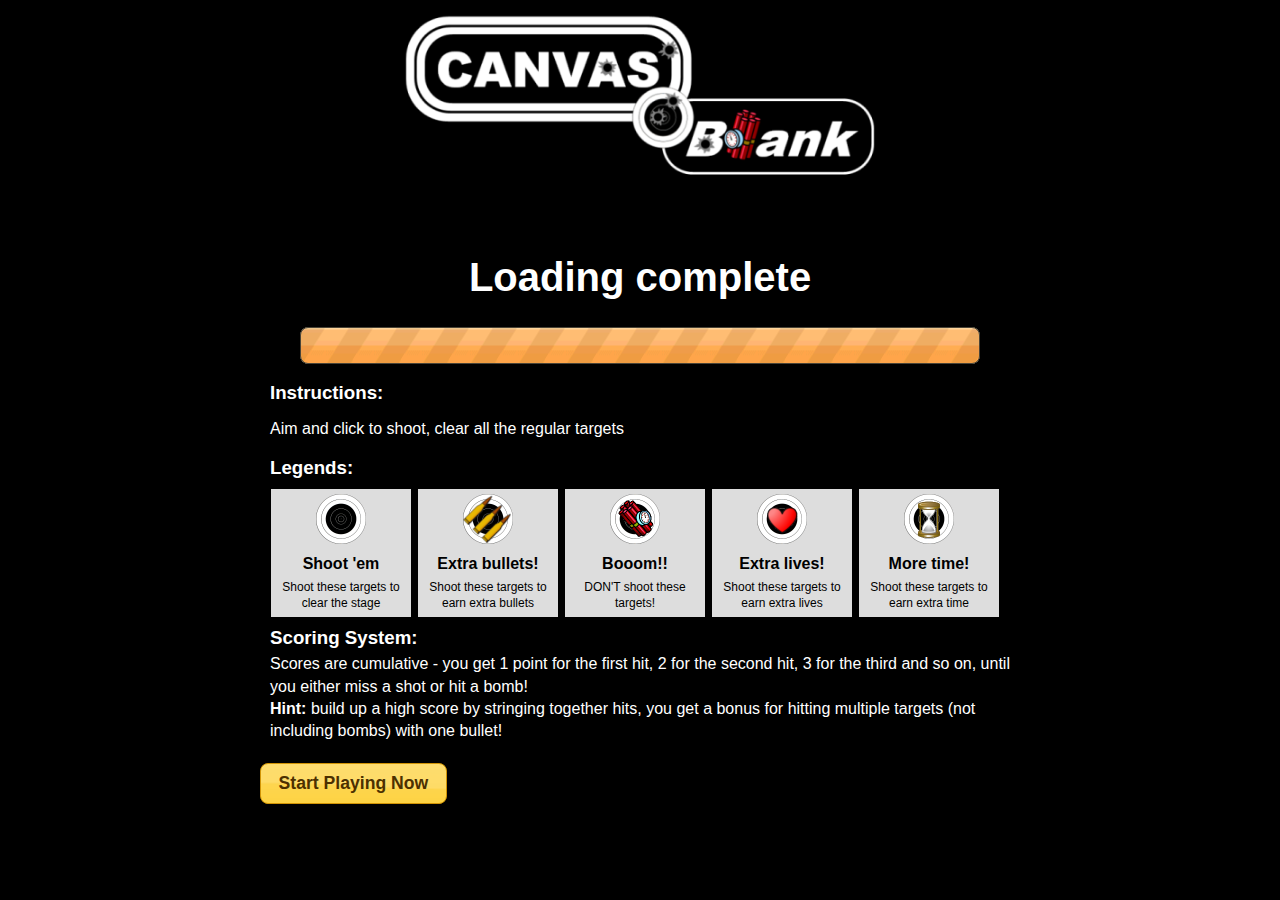
==== canvas_blank.html @ d2c074b4 "initial commit" ====
<!DOCTYPE html>
<html lang="en">
<head>
	<title>Canvas Blank!</title>
	
	<link type="text/css" rel="stylesheet" href="css/main.css"/>
    <link type="text/css" rel="Stylesheet" href="css/sunny/jquery-ui-1.8.9.custom.css" />
	<link rel="shortcut icon" href="favicon.ico"/>
	
	<script type="text/javascript" src="js/jquery/jquery-1.4.4.min.js"></script>
	<script type="text/javascript" src="js/jquery/jquery-ui-1.8.9.custom.min.js"></script>
	<script type="text/javascript" src="js/modernizr/modernizr-1.6.min.js"></script>
	<script type="text/javascript" src="js/mootools/mootools-core-compressed-1.3.js"></script>
	<script type="text/javascript" src="js/mootools/mootools-more-compressed-1.3.js"></script>

    <style type="text/css">
        /* animate the progress bar */
        .ui-progressbar-value  
        {
	        background-image: url(images/pbar-ani.gif);
	        -moz-background-size: 48px 100%;
	        background-size: 48px 100%;
        }
    </style>

	<script type="text/javascript">
        var statusBackground = "images/status_background.jpg",
            canvasBackground = "images/canvas_background.jpg";
        var globalVarsScript = "js/game/game.globalvars.js",
            classesScript = "js/game/game.classes.js",
            engineScript = "js/game/game.engine.js";
        var overallProgress = 0;

        // Loads the specified javascript file, once the script is loaded increment the overall progress by the 
        // specified amount and update the supplied progress bar
        function loadScript(progressbar, script, perc) {
            // load the game specific scripts
            new Asset.javascript(script, {
                events: {
                    load: function () {
                        overallProgress += perc;
                        progressbar.progressbar("option", "value", overallProgress);
                    }
                }
            });
        }

        // Loads the specified array of images, upon loading each image increment the overall progress by the
        // specified amount and update the supplied progress bar
        function loadImages(progressbar, images, perc) {
            new Asset.images(images, {
                    onProgress: function (counter, index) {
                        overallProgress += perc;
                        progressbar.progressbar("option", "value", overallProgress);
                    }
                });
        }

        $(document).ready(function () {
            // display a warning message if canvas is not supported
            if (!Modernizr.canvas) {
                $("#message").html("<p><b>WARNING</b>: Your browser does not support HTML5's canvas feature, you won't be able to see the drawings below</p>");
                $("article").hide();
            } else {
                // initialize the progress bar
                var progressbar = $("#progressbar");
                progressbar.progressbar({ value: overallProgress });

                // load the scripts and background images
                loadScript(progressbar, globalVarsScript, 20);
                loadScript(progressbar, classesScript, 20);
                loadScript(progressbar, engineScript, 20);
                loadImages(progressbar, [canvasBackground, statusBackground], 20);

                // check every 100 milliseconds if the overall progress is 100%
                var loadInterval = setInterval(function () {
                    if (overallProgress >= 100) {
                        clearInterval(loadInterval);

                        $("#splash > p > span").html("Loading complete");

                        $("#btnStart").button().show().click(function () {
                            $("#splash").hide();
                            $("canvas").removeClass("hide").addClass("block");

                            initialize();
                            start();
                        });
                    }
                }, 100);
            }
        });
	</script>

	<script type="text/javascript">

		var _gaq = _gaq || [];
		_gaq.push(['_setAccount', 'UA-12216268-1']);
		_gaq.push(['_setDomainName', '.theburningmonk.com']);
		_gaq.push(['_trackPageview']);

		(function () {
			var ga = document.createElement('script'); ga.type = 'text/javascript'; ga.async = true;
			ga.src = ('https:' == document.location.protocol ? 'https://ssl' : 'http://www') + '.google-analytics.com/ga.js';
			var s = document.getElementsByTagName('script')[0]; s.parentNode.insertBefore(ga, s);
		})();

	</script>
</head>
<body>
	<div id="wrapper">
		<img id="logo" src="images/logo.png"/>        
		<span id="message"></span>        

        <div class="hide">
            <img id="bullet" src="images/bullet.png"/>
			<img id="infinity" src="images/infinity.png"/>
			<img id="life" src="images/life.png"/>
            <img id="scope" src="images/scope.png" width="50" height="50"/>
        </div>

        <div id="splash">
            <p><span>Loading...</span></p>
            <div id="progressbar"></div>

            <div id="help" title="Help">
            	<h3>Instructions:</h3>
            	<p>Aim and click to shoot, clear all the regular targets</p>
				
                <section id="legends">
                    <h3>Legends:</h3>
                    <dl class="gallery">
                        <dt><img id="target" src="images/target.png" height="50"/></dt>
                        <dt>Shoot 'em</dt>
                        <dd>Shoot these targets to clear the stage</dd>
                    </dl>
                    <dl class="gallery">
                        <dt><img id="bullet_target" src="images/bullet_target.png" height="50"/></dt>
                        <dt>Extra bullets!</dt>
                        <dd>Shoot these targets to earn extra bullets</dd>
                    </dl>
                    <dl class="gallery">
                        <dt><img id="bomb_target" src="images/bomb_target.png" height="50"/></dt>
                        <dt>Booom!!</dt>
                        <dd>DON'T shoot these targets!</dd>
                    </dl>
                    <dl class="gallery">
                        <dt><img id="life_target" src="images/life_target.png" height="50"/></dt>
                        <dt>Extra lives!</dt>
                        <dd>Shoot these targets to earn extra lives</dd>
                    </dl>
                    <dl class="gallery">
                        <dt><img id="time_target" src="images/time_target.png" height="50"/></dt>
                        <dt>More time!</dt>
                        <dd>Shoot these targets to earn extra time</dd>
                    </dl>
                </section>

                <section id="scoreHelp" width="100%">
                    <h3>Scoring System:</h3>
                    <p>Scores are cumulative - you get 1 point for the first hit, 2 for the second hit, 3 for the third and so on, until you either miss a shot or hit a bomb!</p>
                    <p><b>Hint:</b> build up a high score by stringing together hits, you get a bonus for hitting multiple targets (not including bombs) with one bullet!</p>
                </section>
            </div>

            <a id="btnStart" href="#" class="hide">Start Playing Now</a>
        </div>

        <div id="congrat" class="hide" title="Congratulations">
            <p>You have completed all the stages, your score is <span id="score"></span>!</p>
        </div>        

        <article id="gameArticle">
            <section>
                <canvas id="status" width="800" height="100" class="hide"/>
            </section>
            <section>
                <canvas id="canvas" width="800" height="600" class="hide"
				        onSelectStart="this.style.cursor='url(cursors/blank.cur), crosshair'; return false;"/>                
            </section>
        </article>

        <a id="btnHelp" href="#" class="hide">Help</a>
	</div>
</body>
</html>
---- css/main.css ----
body 	
{
    font: normal 16px/20px "Helvetica Neue", Helvetica, sans-serif;
    background: #000;
    margin: 10px 50px;
}

aside
{
    font-size: small;
}

.hide
{
    display: none;
}

.block 
{
	display: block;
}

#wrapper
{
	width: 800px;
    margin: 0px auto;
}

#logo
{
	width: 60%;
	margin: 0 20%;
}

h3
{
    margin-bottom: 5px;
}

#gameArticle
{
}

#gameArticle > section > canvas
{
	padding: 0;
	margin: 0;
}

#status
{
	clear: both;
	background: url(../images/status_background.jpg);
}
	
#canvas
{
	cursor: url(../cursors/blank.cur), crosshair;
	background: url(../images/canvas_background.jpg);
}

#splash
{
	background: black;
	padding: 40px 20px;
	color: white;
}

#progressbar
{
	margin: 0px 40px 0px 40px;
}

#splash > p
{
	text-align: center;
	font-size: 40px;
	font-weight: bold;
}

#btnStart
{	
	margin: 20px 0px;
}

#btnHelp
{	
	padding: 0px;
	margin: 10px 0px;
	width: 100px;
}

#help
{
	padding: 0px 5px 0px 10px;
	margin: 0;
	position: relative;
}

#legends dl
{
	border: 1px solid #000;
	background-color: #ddd;
	width: 140px;
	text-align: center;
	padding: 5px 0px 5px 0px;
	margin: 5px 5px 10px 0px;
	float: left;
	color: black;
}

#legends dl dt
{
	font-weight: bold;
	margin-bottom: 5px;
}

#legends dl dt img
{
	width: 50px;
	height: 50px;
}

#legends dl dd
{
	margin: 0;
	padding: 0;
	font-size: 12px;
	line-height: 1.4em;
}

#scoreHelp
{
	clear: both;
}

#scoreHelp p
{
	margin: 0;
	line-height: 1.4em;
}
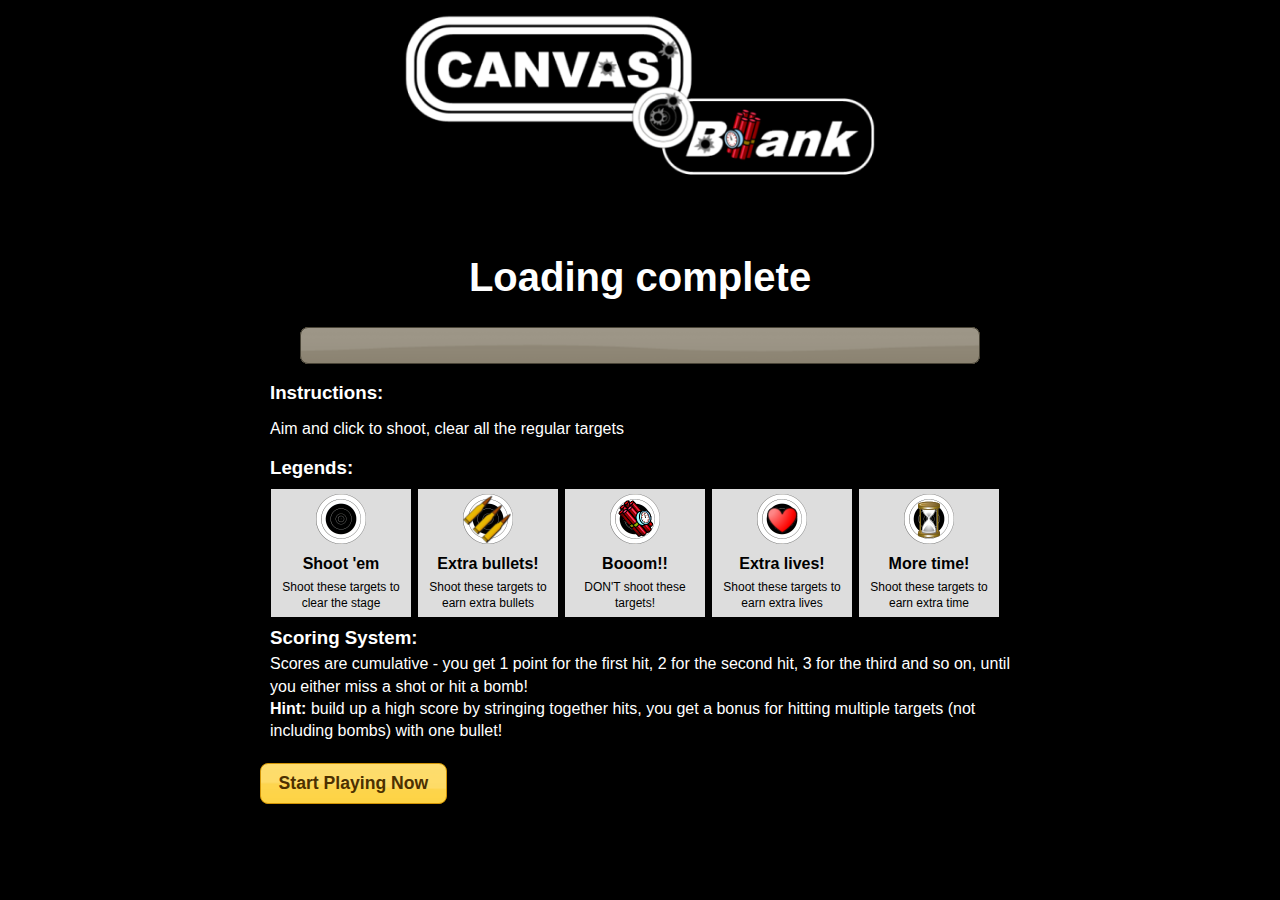
==== commit e2a63437: "Signed-off-by: theburningmonk <theburningmonk@gmail.com>" ====
--- a/canvas_blank.html
+++ b/canvas_blank.html
@@ -12,16 +12,6 @@
 	<script type="text/javascript" src="js/modernizr/modernizr-1.6.min.js"></script>
 	<script type="text/javascript" src="js/mootools/mootools-core-compressed-1.3.js"></script>
 	<script type="text/javascript" src="js/mootools/mootools-more-compressed-1.3.js"></script>
-
-    <style type="text/css">
-        /* animate the progress bar */
-        .ui-progressbar-value  
-        {
-	        background-image: url(images/pbar-ani.gif);
-	        -moz-background-size: 48px 100%;
-	        background-size: 48px 100%;
-        }
-    </style>
 
 	<script type="text/javascript">
         var statusBackground = "images/status_background.jpg",
